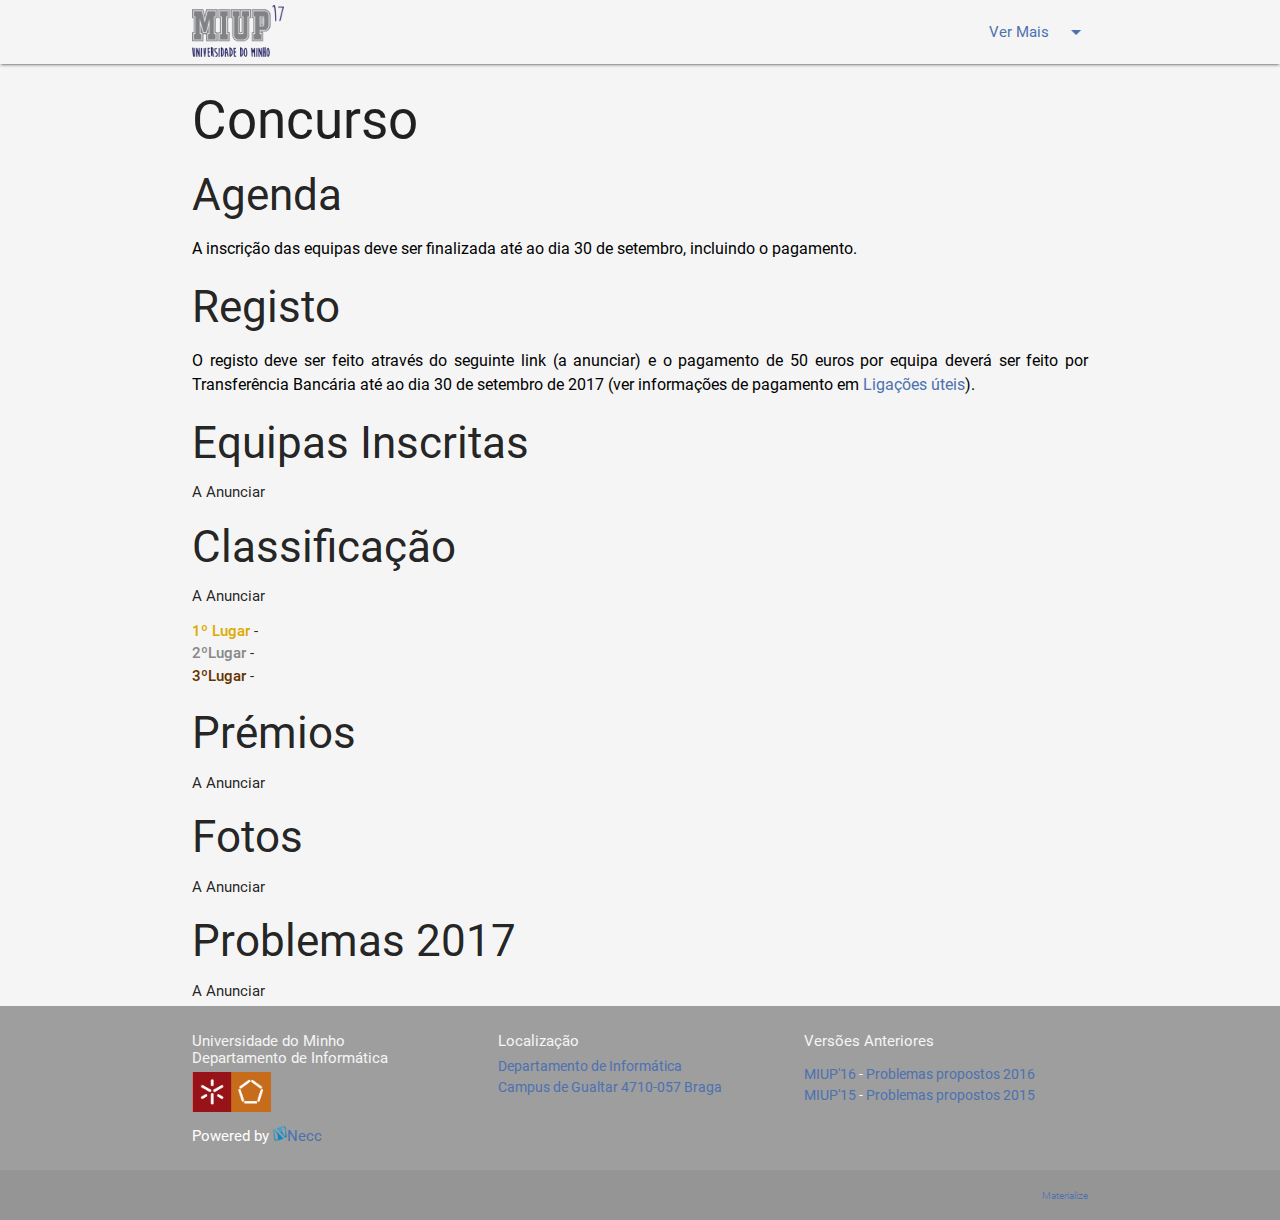
==== concurso.html @ 37d40630 "tentativa fix footer" ====
<!DOCTYPE html>
  <html>
    <head>
        
        <!-- Utilizado pelo browser e por search engibes -->
        <meta charset="UTF-8">
        <meta name="description" content="Website MIUP">
        <meta name="keywords" content="HTML,CSS,JavaScript">
        <meta name="author" content="Sónia Costa">
        <meta name="viewport" content="width=device-width, initial-scale=1.0">
        
        <!--Let browser know website is optimized for mobile-->
        <meta name="viewport" content="width=device-width, initial-scale=1.0"/>
        
        <link href="css/style.css" rel="stylesheet" media="all">
        <!--Import Google Icon Font-->
        <link href="https://fonts.googleapis.com/icon?family=Material+Icons" rel="stylesheet">
        <!--Import materialize.css-->
        <link type="text/css" rel="stylesheet" href="css/materialize.min.css"  media="screen,projection"/>
        <link rel="icon" type="image/png" href="images/faviconmiup.png" />
        <title>Concurso - MIUP'17</title>
        
    </head>

    <body>
      <!--Import jQuery before materialize.js-->
      <script type="text/javascript" src="https://code.jquery.com/jquery-2.1.1.min.js"></script>
      <script type="text/javascript" src="js/materialize.min.js"></script>
        
       
		  			
		<ul id="dropdown1" class="dropdown-content miupblue-text ddwidth">
			<li>
				<a href="./infos.html">Informações</a>
			</li>
			<li>
				<a href="./regulamento.html">Regulamento</a>
			</li>
			<li>
				<a href="./concurso.html">Concurso</a>
			</li>
			<li>
				<a href="./organizacao.html">Comité</a>
			</li>
			<li>
				<a href="./ligacoes.html">Ligações Úteis</a>
			</li>
		</ul>
		
		<div class="navbar-fixed">
			<nav>
				<div class="nav-wrapper miupblue-text ourwhite">			
					<div class="container">
						<a href="./index.html" class="brand-logo">
							<img style="padding-top: 5px;" src="images/miup17home.png" height="57"/>
						</a>

						<ul id="nav-mobile" class="right">
							<li>
								<a class="dropdown-button" href="#!" data-activates="dropdown1">
									Ver Mais<i class="material-icons right">arrow_drop_down</i>
								</a>
							</li>
						</ul>
					</div>
				</div>
			</nav>
		</div>
	
   	<div class="container">
			<h2>Concurso&nbsp;</h2>
					<h3>Agenda</h3>
						<p>A inscrição das equipas deve ser finalizada até ao dia 30 de setembro, incluindo o pagamento. </p>
					<h3>Registo</h3>
						<p>O registo deve ser feito através do seguinte link (a anunciar) e o pagamento de 50 euros por equipa deverá ser feito por Transferência Bancária até ao dia 30 de setembro de 2017 (ver informações de pagamento em <a href="ligacoes.html">Ligações úteis</a>).</p>
					<h3>Equipas Inscritas</h3>
						<h6>A Anunciar</h6>
						<ul>
							<li></li>
							<li></li>
							<li></li>
						</ul>
					<h3>Classificação</h3>
						
						<h6>A Anunciar</h6>
						<ul>
							<li><strong><span style="color: #DDAA00 !important;">1º Lugar</span></strong> - </li>
							<li><strong><span style="color: #888888 !important;">2ºLugar</span></strong> - </li>
							<li><strong><span style="color: #663300 !important;">3ºLugar</span></strong> - </li>
						</ul>
					<h3>Prémios</h3>
						<h6>A Anunciar</h6>
					<h3>Fotos</h3>
						<h6>A Anunciar</h6>
						
					<h3>Problemas 2017</h3>
						<h6>A Anunciar</h6>

		</div>
   	<div id="js-heightControl" style="height: 0;">&nbsp;</div>
			<script>
					$(function(){
							$('#js-heightControl').css('height', $(window).height() - $('html').height() +'px');
					});
			</script>
		<footer class="page-footer grey">
			<div class="container">
				<div class="row">
					<div class="col l4 s12">
						<h6 class="ourwhite-text">Universidade do Minho<br>Departamento de Informática</h6>
						<img style="height: 40px" src="images/um.gif"/>
						<img style="height: 40px; margin-left: -4px" src="images/eeum.gif"/>
						<h6>Powered  by  <a class="miupblue-text" href="https://www.facebook.com/necc.di.uminho"> <img src="images/necc.png" style="height: 15px;">Necc</a></h6>
					</div>
					
					<div class="col l4 s12">
						<h6 class="ourwhite-text">Localização</h6>
						<a href="https://www.google.pt/maps/place/Departamento+de+Inform%C3%A1tica+da+Universidade+do+Minho/@41.561404,-8.3972203,15z/data=!4m5!3m4!1s0x0:0xae65773f8a65ad79!8m2!3d41.561404!4d-8.3972203"> Departamento de Informática <br>Campus de Gualtar 4710-057 Braga</a>
					</div>
					
					<div class="col l4 s12">
						<h6 class="ourwhite-text">Versões Anteriores</h6>
						<ul>
							<li>
								<a href="http://www.di.fct.unl.pt/miup2016">MIUP'16 </a> - 
								<a  href="http://www.di.fct.unl.pt/sites/www.di.fct.unl.pt/files/problemsetMIUP16.pdf">Problemas propostos 2016</a>
							</li>
							
							<li>
								<a href="http://miup2015.dcc.fc.up.pt/">MIUP'15 </a> - 
								<a class="miupblue" href="http://miup2015.dcc.fc.up.pt/miup2015_problemset.pdf">Problemas propostos 2015</a>
							</li>
						</ul>
					</div>
				</div>
			</div>
			<div class="footer-copyright">
				<div class="container">
					
					<span style="font-size: 10px;"><a class="right" href="http://materializecss.com/" target="_blank">Materialize</a></span>
				</div>
			</div>
		</footer>

    </body>
  </html>
---- css/style.css ----
.miupblue-text{
    color: #4C71B1;
}

.miupblue-bg{
    background-color: #4C71B1 !important;
}

.ourwhite-text{
	color: #F5F5F5;
}

.ourwhite{
  background-color: #F5F5F5;
}
a, a:link, a:visited, a:active {
    color: #4C71B1;
    text-decoration: none;
    margin: 0 auto;
    padding: 0px;
}
body {
    background-color: #F5F5F5;
}
h1 {
    color: miupblue;
}

h3{
    font-size: 10px;
}
p {
    color: black;
		text-align: justify;
		font-size: 16px;
}

img {
    align-items: center;
}
.vertical-align {
    display: flex;
    align-items: center;
}

.middle {
  position: relative;
  top: 50%;
  transform: translateY(-50%);
}

.page-footer{
	padding-bottom: 0px !important;
	font-size: 14px !important;
}

#top-nav{
    font-size: 20px;
    position: fixed;
    width: 100%;
    height:70px;
    background-color: #F5F5F5;
    padding-top: px;
    padding-right: 50px;
    padding-left: 50px;
}

#map {
   width: 100%;
   height: 400px;
   background-color: grey;
 }


.ddwidth{
	min-width: 150px !important;
}
.container-fluid {
  padding-right: 50px;
  padding-left: 50px;
  padding-top: 70px;
  text-align: justify;
  margin-right: auto;
  margin-left: auto;
}

#container{
  background-color: #4C71B1;
}

.nav {
  background-color: #4C71B1 !important;
}

@media (max-width: 600px) {
  .navbar-material .nav-wrapper .brand-logo .img {
    height: 2px;
  }
}


.dropdown-content li > a, a:link, a:visited, a:active, span{
    color: #4C71B1 !important;
}
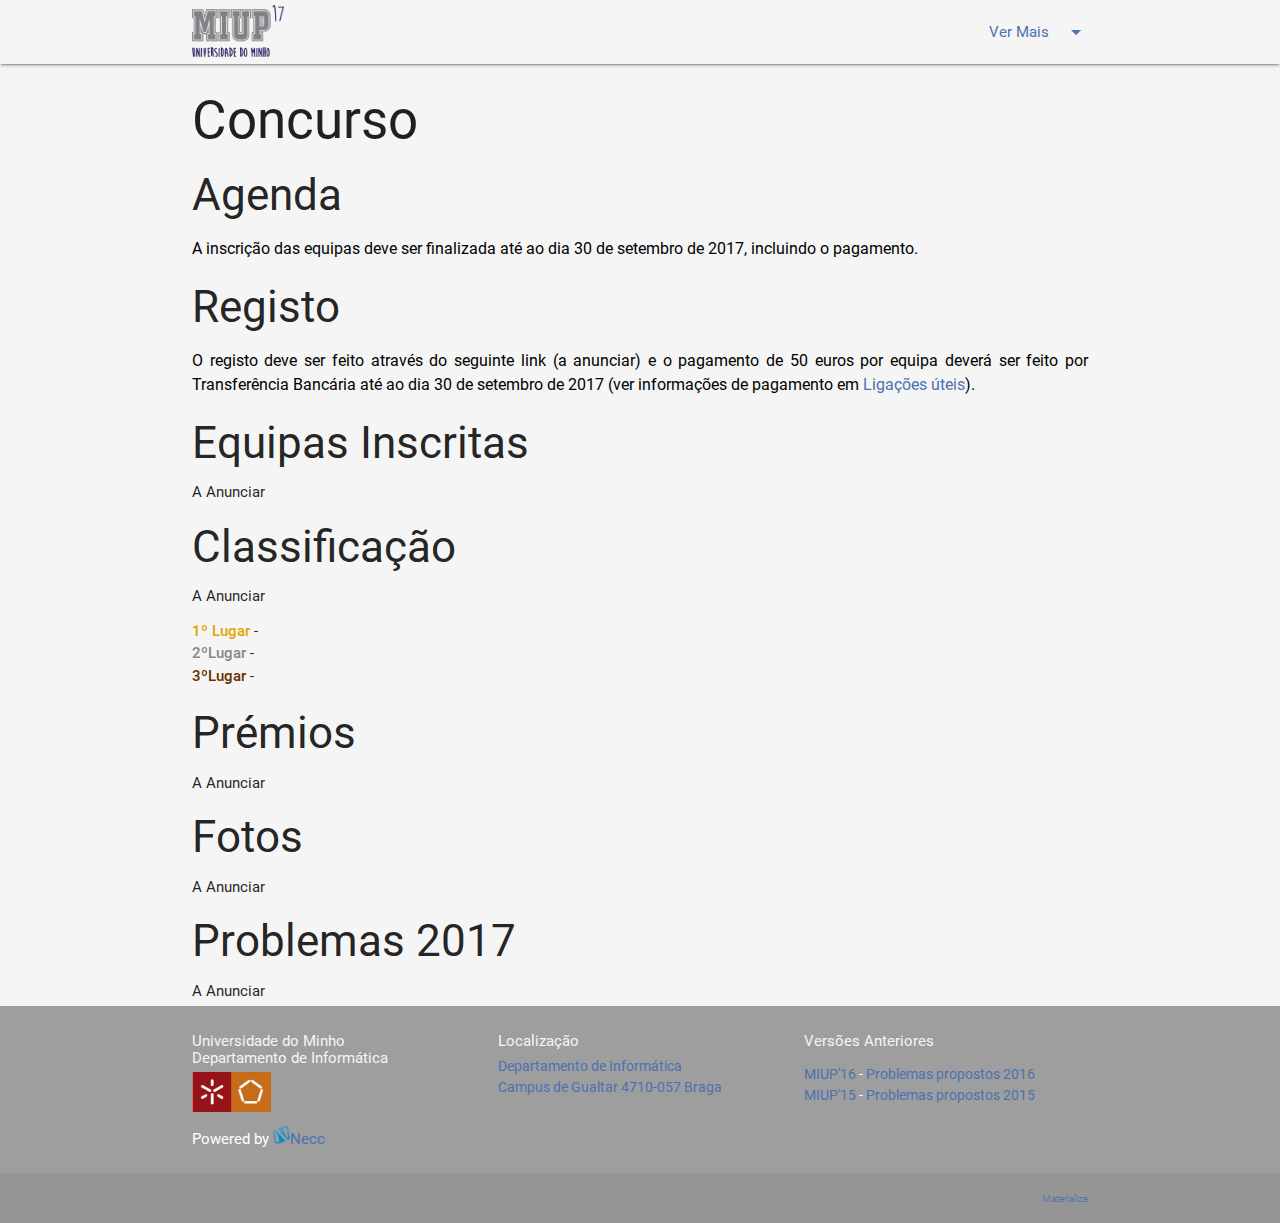
==== commit 49ba8066: "coopyrights/ pagamento" ====
--- a/concurso.html
+++ b/concurso.html
@@ -70,7 +70,7 @@
    	<div class="container">
 			<h2>Concurso&nbsp;</h2>
 					<h3>Agenda</h3>
-						<p>A inscrição das equipas deve ser finalizada até ao dia 30 de setembro, incluindo o pagamento. </p>
+						<p>A inscrição das equipas deve ser finalizada até ao dia 30 de setembro de 2017, incluindo o pagamento. </p>
 					<h3>Registo</h3>
 						<p>O registo deve ser feito através do seguinte link (a anunciar) e o pagamento de 50 euros por equipa deverá ser feito por Transferência Bancária até ao dia 30 de setembro de 2017 (ver informações de pagamento em <a href="ligacoes.html">Ligações úteis</a>).</p>
 					<h3>Equipas Inscritas</h3>
@@ -110,7 +110,7 @@
 						<h6 class="ourwhite-text">Universidade do Minho<br>Departamento de Informática</h6>
 						<img style="height: 40px" src="images/um.gif"/>
 						<img style="height: 40px; margin-left: -4px" src="images/eeum.gif"/>
-						<h6>Powered  by  <a class="miupblue-text" href="https://www.facebook.com/necc.di.uminho"> <img src="images/necc.png" style="height: 15px;">Necc</a></h6>
+						<h6>Powered  by  <a class="miupblue-text" href="https://github.com/soniacosta"> <img src="images/necc.png" style="height: 18px;">Necc</a></h6>
 					</div>
 					
 					<div class="col l4 s12">
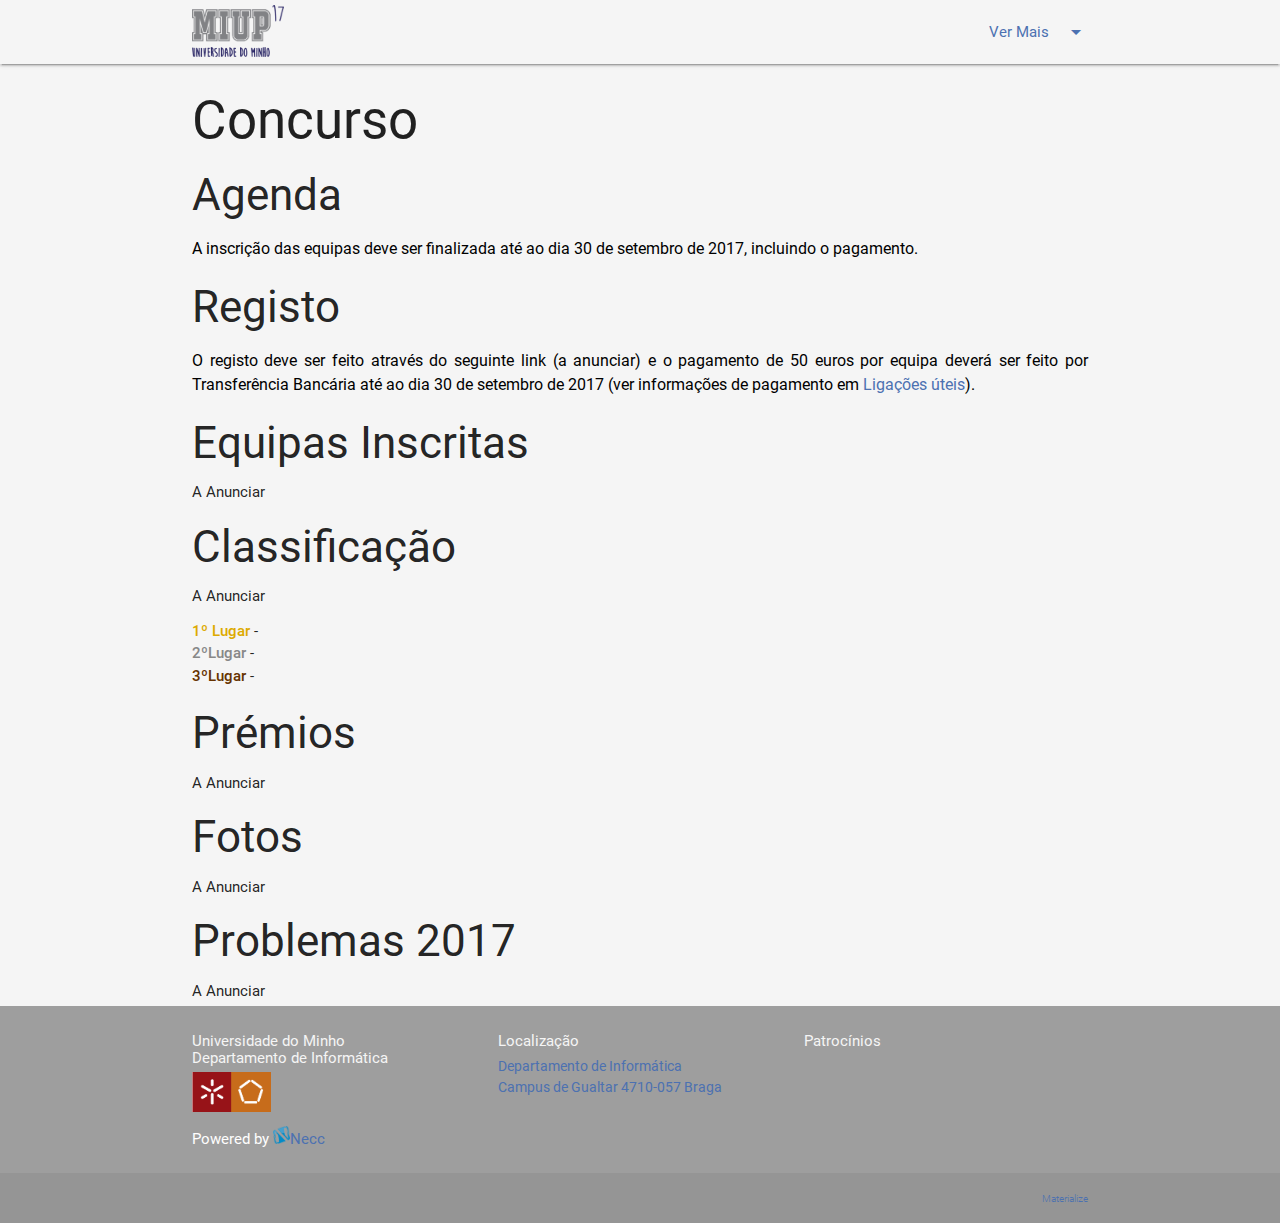
==== commit 81b385ef: "add patrocinios" ====
--- a/concurso.html
+++ b/concurso.html
@@ -31,19 +31,22 @@
 		  			
 		<ul id="dropdown1" class="dropdown-content miupblue-text ddwidth">
 			<li>
-				<a href="./infos.html">Informações</a>
+				<a href="infos.html">Informações</a>
 			</li>
 			<li>
-				<a href="./regulamento.html">Regulamento</a>
+				<a href="regulamento.html">Regulamento</a>
 			</li>
 			<li>
-				<a href="./concurso.html">Concurso</a>
+				<a href="concurso.html">Concurso</a>
 			</li>
 			<li>
-				<a href="./organizacao.html">Comité</a>
+				<a href="organizacao.html">Comité</a>
 			</li>
 			<li>
-				<a href="./ligacoes.html">Ligações Úteis</a>
+				<a href="ligacoes.html">Ligações Uteis</a>
+			</li>
+			<li>
+				<a href="edianteriores.html">Edições Anteriores</a>
 			</li>
 		</ul>
 		
@@ -51,7 +54,7 @@
 			<nav>
 				<div class="nav-wrapper miupblue-text ourwhite">			
 					<div class="container">
-						<a href="./index.html" class="brand-logo">
+						<a href="index.html" class="brand-logo">
 							<img style="padding-top: 5px;" src="images/miup17home.png" height="57"/>
 						</a>
 
@@ -119,18 +122,8 @@
 					</div>
 					
 					<div class="col l4 s12">
-						<h6 class="ourwhite-text">Versões Anteriores</h6>
-						<ul>
-							<li>
-								<a href="http://www.di.fct.unl.pt/miup2016">MIUP'16 </a> - 
-								<a  href="http://www.di.fct.unl.pt/sites/www.di.fct.unl.pt/files/problemsetMIUP16.pdf">Problemas propostos 2016</a>
-							</li>
-							
-							<li>
-								<a href="http://miup2015.dcc.fc.up.pt/">MIUP'15 </a> - 
-								<a class="miupblue" href="http://miup2015.dcc.fc.up.pt/miup2015_problemset.pdf">Problemas propostos 2015</a>
-							</li>
-						</ul>
+						<h6 class="ourwhite-text">Patrocínios</h6>
+						
 					</div>
 				</div>
 			</div>
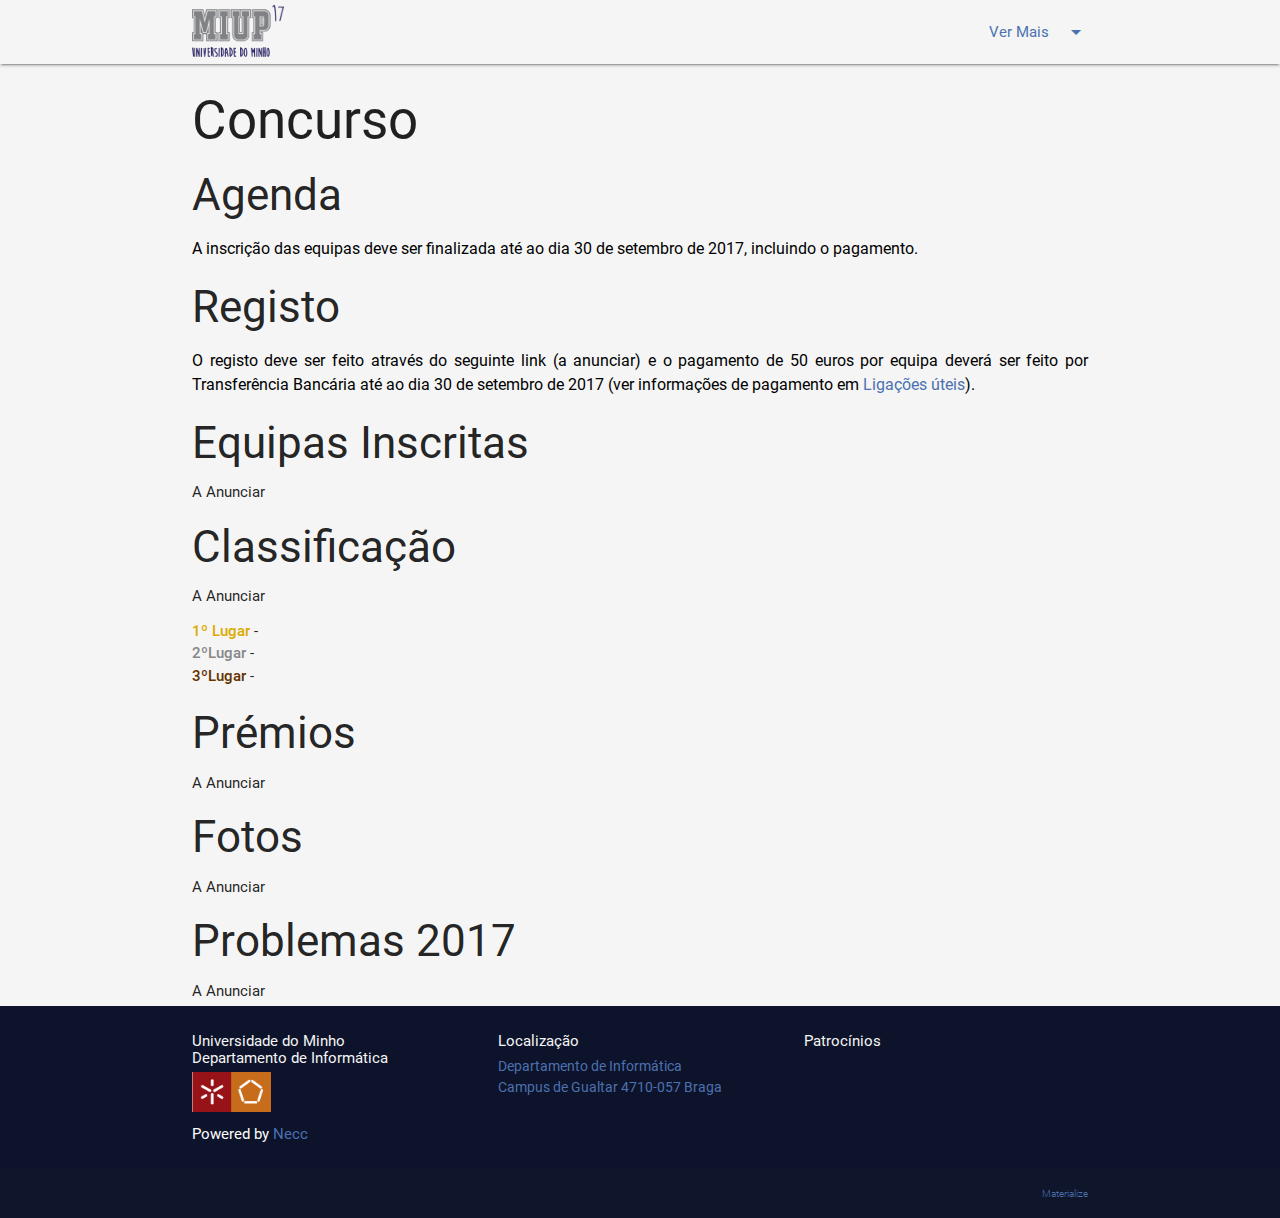
==== commit e022499d: "footer azul" ====
--- a/concurso.html
+++ b/concurso.html
@@ -106,14 +106,14 @@
 							$('#js-heightControl').css('height', $(window).height() - $('html').height() +'px');
 					});
 			</script>
-		<footer class="page-footer grey">
+		<footer class="page-footer">
 			<div class="container">
 				<div class="row">
 					<div class="col l4 s12">
 						<h6 class="ourwhite-text">Universidade do Minho<br>Departamento de Informática</h6>
 						<img style="height: 40px" src="images/um.gif"/>
 						<img style="height: 40px; margin-left: -4px" src="images/eeum.gif"/>
-						<h6>Powered  by  <a class="miupblue-text" href="https://github.com/soniacosta"> <img src="images/necc.png" style="height: 18px;">Necc</a></h6>
+						<h6>Powered  by  <a class="miupblue-text" href="https://github.com/soniacosta"> Necc</a></h6>
 					</div>
 					
 					<div class="col l4 s12">
--- a/css/style.css
+++ b/css/style.css
@@ -52,13 +52,14 @@
 .page-footer{
 	padding-bottom: 0px !important;
 	font-size: 14px !important;
+	background-color: #0C132A !important;
 }
 
 #top-nav{
     font-size: 20px;
     position: fixed;
     width: 100%;
-    height:70px;
+    height:80px;
     background-color: #F5F5F5;
     padding-top: px;
     padding-right: 50px;
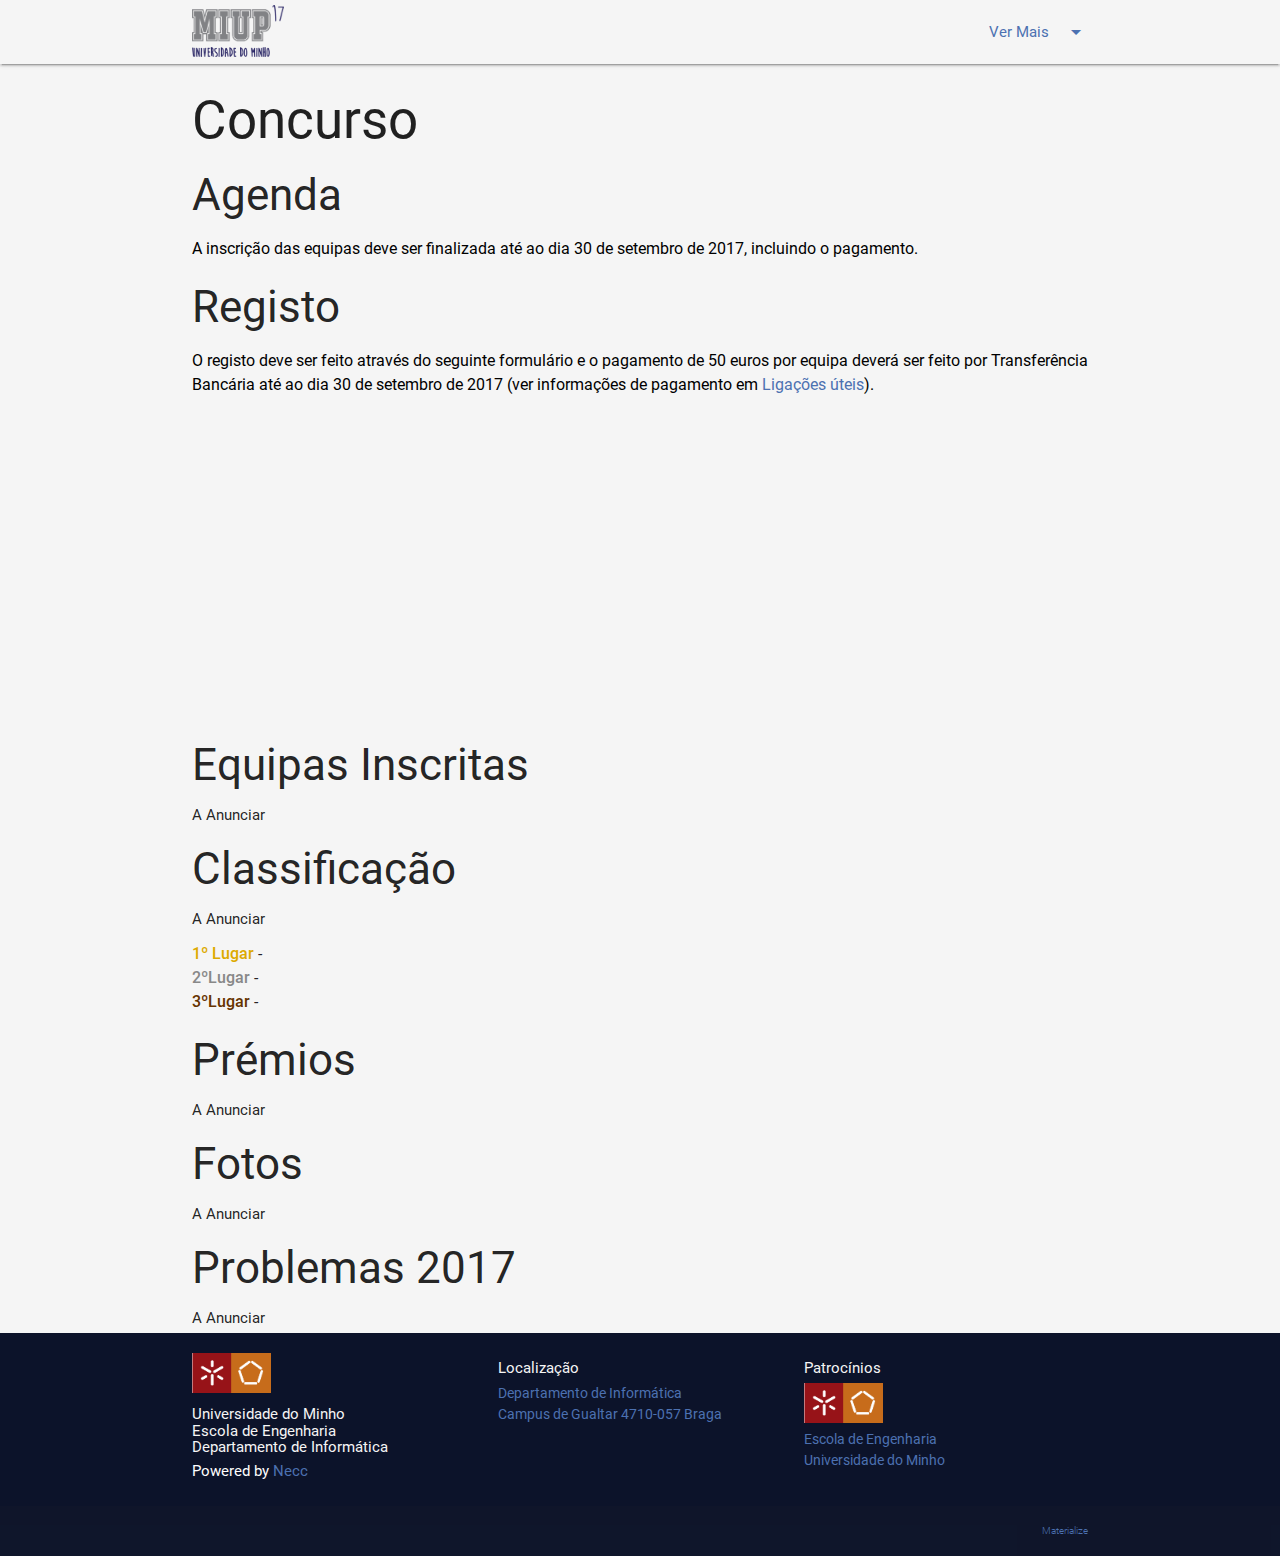
==== commit dc43d626: "finalizado" ====
--- a/concurso.html
+++ b/concurso.html
@@ -52,7 +52,7 @@
 		
 		<div class="navbar-fixed">
 			<nav>
-				<div class="nav-wrapper miupblue-text ourwhite">			
+				<div class="nav-wrapper ourwhite-bg">			
 					<div class="container">
 						<a href="index.html" class="brand-logo">
 							<img style="padding-top: 5px;" src="images/miup17home.png" height="57"/>
@@ -75,7 +75,8 @@
 					<h3>Agenda</h3>
 						<p>A inscrição das equipas deve ser finalizada até ao dia 30 de setembro de 2017, incluindo o pagamento. </p>
 					<h3>Registo</h3>
-						<p>O registo deve ser feito através do seguinte link (a anunciar) e o pagamento de 50 euros por equipa deverá ser feito por Transferência Bancária até ao dia 30 de setembro de 2017 (ver informações de pagamento em <a href="ligacoes.html">Ligações úteis</a>).</p>
+						<p>O registo deve ser feito através do seguinte formulário e o pagamento de 50 euros por equipa deverá ser feito por Transferência Bancária até ao dia 30 de setembro de 2017 (ver informações de pagamento em <a href="ligacoes.html">Ligações úteis</a>).</p>
+						<iframe src="https://docs.google.com/forms/u/0/d/e/1FAIpQLSe0JZ9E5Aa2RXbEa-gM7zvlhEBCj9Kb0mCCV_jYoQ3LW3GaIA/viewform?embedded=true" width="100%" height="300" frameborder="0" marginheight="0" marginwidth="0">A carregar...</iframe>
 					<h3>Equipas Inscritas</h3>
 						<h6>A Anunciar</h6>
 						<ul>
@@ -110,9 +111,10 @@
 			<div class="container">
 				<div class="row">
 					<div class="col l4 s12">
-						<h6 class="ourwhite-text">Universidade do Minho<br>Departamento de Informática</h6>
 						<img style="height: 40px" src="images/um.gif"/>
 						<img style="height: 40px; margin-left: -4px" src="images/eeum.gif"/>
+						<h6 class="ourwhite-text">Universidade do Minho<br>Escola de Engenharia<br>Departamento de Informática</h6>
+						
 						<h6>Powered  by  <a class="miupblue-text" href="https://github.com/soniacosta"> Necc</a></h6>
 					</div>
 					
@@ -123,6 +125,10 @@
 					
 					<div class="col l4 s12">
 						<h6 class="ourwhite-text">Patrocínios</h6>
+						<a href="https://www.eng.uminho.pt/pt">
+						<img style="height: 40px" src="images/um.gif"/>
+						<img style="height: 40px; margin-left: -4px" src="images/eeum.gif"/><br>
+						Escola de Engenharia <br> Universidade do Minho</a>
 						
 					</div>
 				</div>
--- a/css/style.css
+++ b/css/style.css
@@ -3,15 +3,15 @@
 }
 
 .miupblue-bg{
-    background-color: #4C71B1 !important;
+    background-color: #0C132A;
 }
 
 .ourwhite-text{
 	color: #F5F5F5;
 }
 
-.ourwhite{
-  background-color: #F5F5F5;
+.ourwhite-bg{
+  background-color: #F5F5F5 !important;
 }
 a, a:link, a:visited, a:active {
     color: #4C71B1;
@@ -34,6 +34,7 @@
 		text-align: justify;
 		font-size: 16px;
 }
+li{font-size: 16px;}
 
 img {
     align-items: center;
@@ -60,7 +61,6 @@
     position: fixed;
     width: 100%;
     height:80px;
-    background-color: #F5F5F5;
     padding-top: px;
     padding-right: 50px;
     padding-left: 50px;
@@ -86,12 +86,10 @@
 }
 
 #container{
-  background-color: #4C71B1;
+  background-color: #0C132A !important;
 }
 
-.nav {
-  background-color: #4C71B1 !important;
-}
+
 
 @media (max-width: 600px) {
   .navbar-material .nav-wrapper .brand-logo .img {
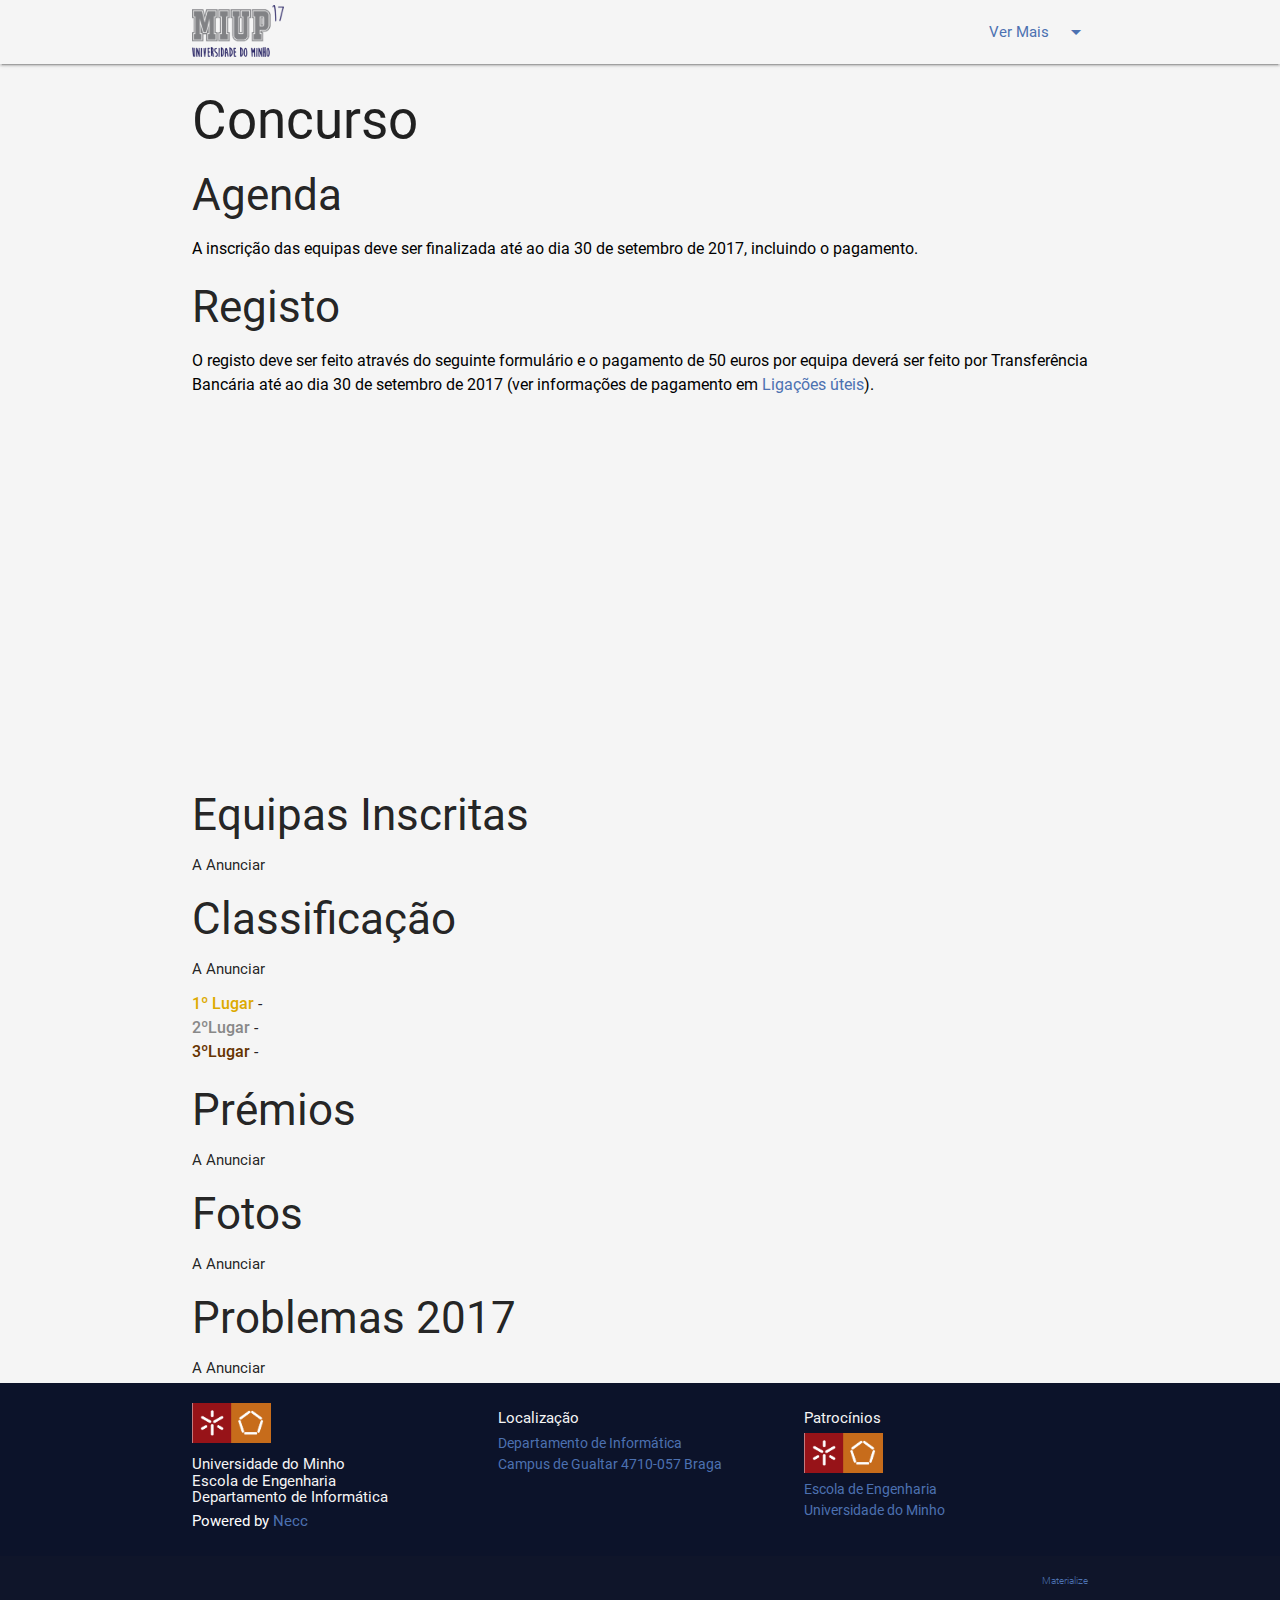
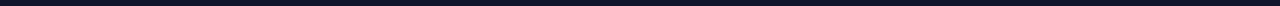
==== commit 35deea08: "finalizado miup" ====
--- a/concurso.html
+++ b/concurso.html
@@ -76,7 +76,7 @@
 						<p>A inscrição das equipas deve ser finalizada até ao dia 30 de setembro de 2017, incluindo o pagamento. </p>
 					<h3>Registo</h3>
 						<p>O registo deve ser feito através do seguinte formulário e o pagamento de 50 euros por equipa deverá ser feito por Transferência Bancária até ao dia 30 de setembro de 2017 (ver informações de pagamento em <a href="ligacoes.html">Ligações úteis</a>).</p>
-						<iframe src="https://docs.google.com/forms/u/0/d/e/1FAIpQLSe0JZ9E5Aa2RXbEa-gM7zvlhEBCj9Kb0mCCV_jYoQ3LW3GaIA/viewform?embedded=true" width="100%" height="300" frameborder="0" marginheight="0" marginwidth="0">A carregar...</iframe>
+						<iframe src="https://docs.google.com/forms/u/0/d/e/1FAIpQLSe0JZ9E5Aa2RXbEa-gM7zvlhEBCj9Kb0mCCV_jYoQ3LW3GaIA/viewform?embedded=true" width="100%" height="350" frameborder="0" marginheight="0" marginwidth="0">A carregar...</iframe>
 					<h3>Equipas Inscritas</h3>
 						<h6>A Anunciar</h6>
 						<ul>
